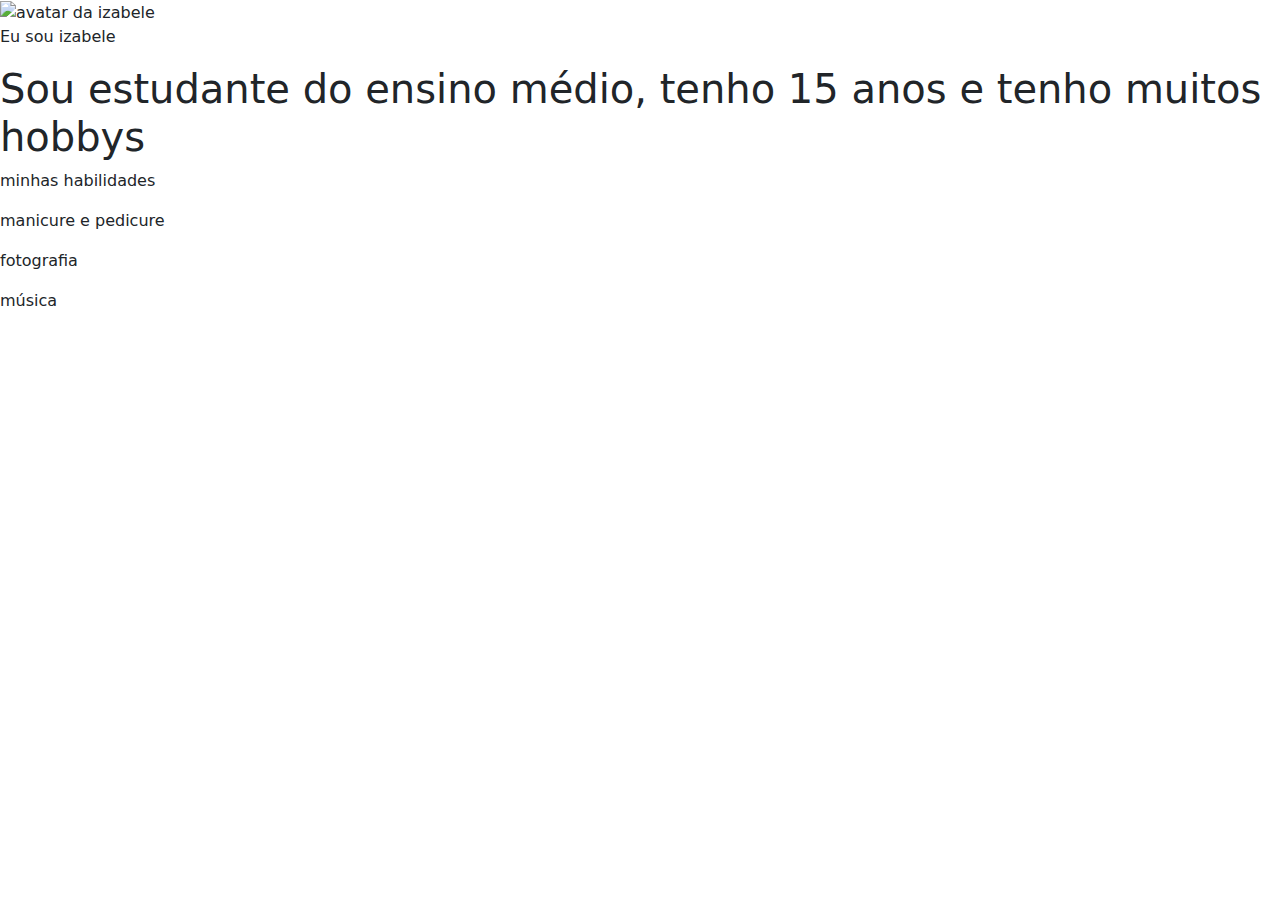
==== index.html @ 0c2451ad "Add files via upload" ====
<!DOCTYPE html>
<html lang="pt-br">
<head>
    <meta charset="UTF-8">
    <meta name="viewport" content="width=device-width, initial-scale=1.0">
    <link href="https://cdn.jsdelivr.net/npm/bootstrap@5.3.3/dist/css/bootstrap.min.css" rel="stylesheet" integrity="sha384-QWTKZyjpPEjISv5WaRU9OFeRpok6YctnYmDr5pNlyT2bRjXh0JMhjY6hW+ALEwIH"  crossorigin="anonymous"  />
  <link rel="stylesheet" href="style.css" />
    <title>Meu portfólio</title>
</head>
<body>
    <img src="img/12040173-Photoroom.png" alt="avatar da izabele" srcset="">
    <p>Eu sou izabele</p>
    <h1>Sou estudante do ensino médio, tenho 15 anos e tenho muitos hobbys</h1>
    <p>minhas habilidades</p>
    <div>
        <p>manicure e pedicure</p>
        <p>fotografia</p>
        <p>música</p>
    </div>
    
</body>
<body>
    <header class="container">
      <!-- código omitido -->
    </header>
  
  
    <script
      src="https://cdn.jsdelivr.net/npm/bootstrap@5.3.3/dist/js/bootstrap.bundle.min.js"
      integrity="sha384-YvpcrYf0tY3lHB60NNkmXc5s9fDVZLESaAA55NDzOxhy9GkcIdslK1eN7N6jIeHz"
      crossorigin="anonymous"
    ></script>
  </body>
</html>
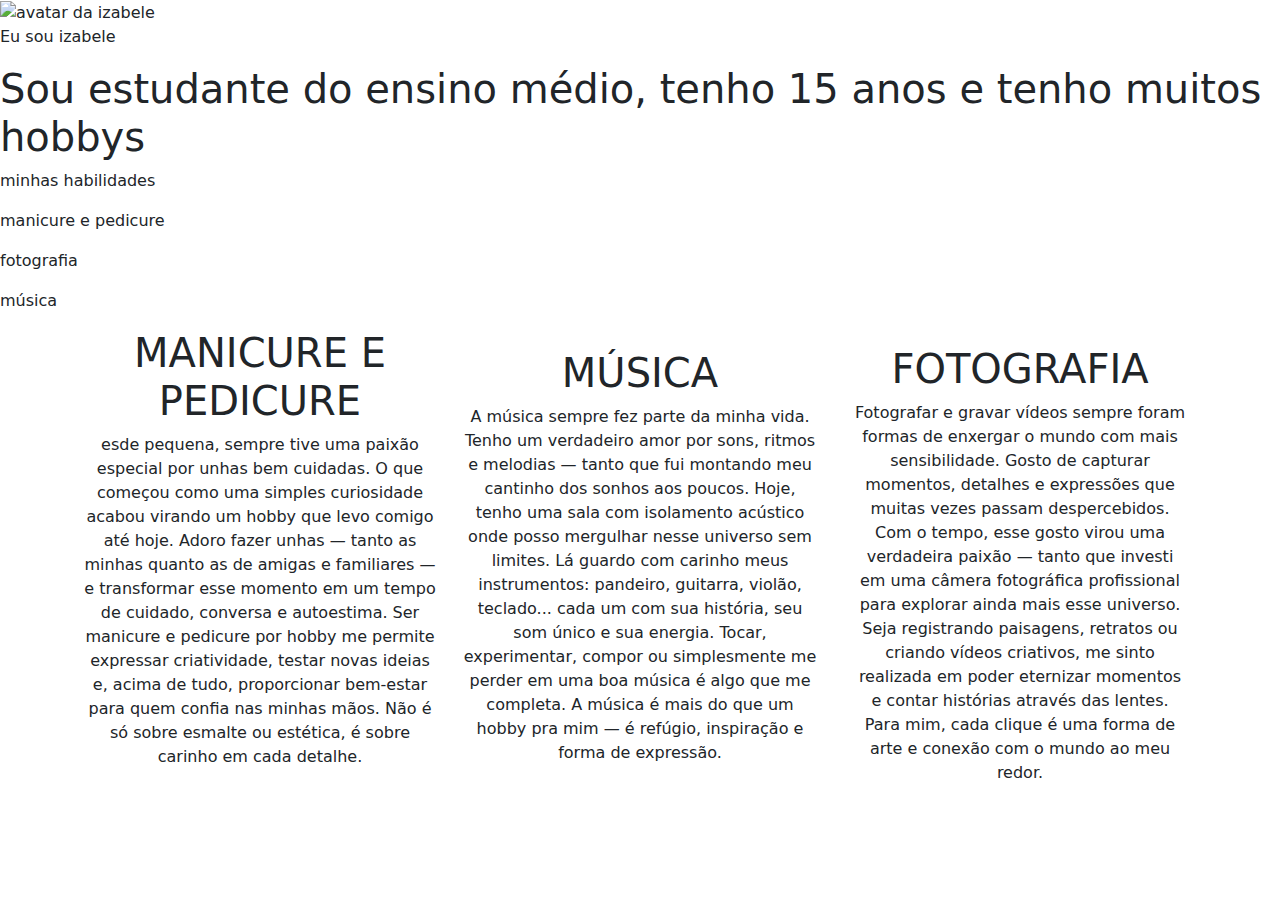
==== commit 8ad8f4ee: "Add files via upload" ====
--- a/index.html
+++ b/index.html
@@ -8,7 +8,7 @@
     <title>Meu portfólio</title>
 </head>
 <body>
-    <img src="img/12040173-Photoroom.png" alt="avatar da izabele" srcset="">
+    <img src= "img/images-Photoroom.png" alt="avatar da izabele" srcset="">
     <p>Eu sou izabele</p>
     <h1>Sou estudante do ensino médio, tenho 15 anos e tenho muitos hobbys</h1>
     <p>minhas habilidades</p>
@@ -31,4 +31,31 @@
       crossorigin="anonymous"
     ></script>
   </body>
+  <div class="container text-center">
+    <div class="row">
+      <div class="col align-self-start">
+      <h1>MANICURE E PEDICURE</h1> <p>esde pequena, sempre tive uma paixão especial por unhas bem cuidadas. O que começou como uma simples curiosidade acabou virando um hobby que levo comigo até hoje. Adoro fazer unhas — tanto as minhas quanto as de amigas e familiares — e transformar esse momento em um tempo de cuidado, conversa e autoestima.
+
+        Ser manicure e pedicure por hobby me permite expressar criatividade, testar novas ideias e, acima de tudo, proporcionar bem-estar para quem confia nas minhas mãos. Não é só sobre esmalte ou estética, é sobre carinho em cada detalhe.</p>
+      </div>
+      <div class="col align-self-center">
+        <div class="row">
+          <div class="col align-self-start">
+          </div>
+        <h1>MÚSICA</h1>
+        </div>
+        A música sempre fez parte da minha vida. Tenho um verdadeiro amor por sons, ritmos e melodias — tanto que fui montando meu cantinho dos sonhos aos poucos. Hoje, tenho uma sala com isolamento acústico onde posso mergulhar nesse universo sem limites. Lá guardo com carinho meus instrumentos: pandeiro, guitarra, violão, teclado... cada um com sua história, seu som único e sua energia.
+
+Tocar, experimentar, compor ou simplesmente me perder em uma boa música é algo que me completa. A música é mais do que um hobby pra mim — é refúgio, inspiração e forma de expressão.
+      </div>
+      <div class="col align-self-end">
+        <H1>FOTOGRAFIA</H1>
+        <div class="container text-center">
+          <div class="row align-items-start">
+            <div class="col">
+              Fotografar e gravar vídeos sempre foram formas de enxergar o mundo com mais sensibilidade. Gosto de capturar momentos, detalhes e expressões que muitas vezes passam despercebidos. Com o tempo, esse gosto virou uma verdadeira paixão — tanto que investi em uma câmera fotográfica profissional para explorar ainda mais esse universo.
+
+              Seja registrando paisagens, retratos ou criando vídeos criativos, me sinto realizada em poder eternizar momentos e contar histórias através das lentes. Para mim, cada clique é uma forma de arte e conexão com o mundo ao meu redor.
+            </div>
+          
 </html>
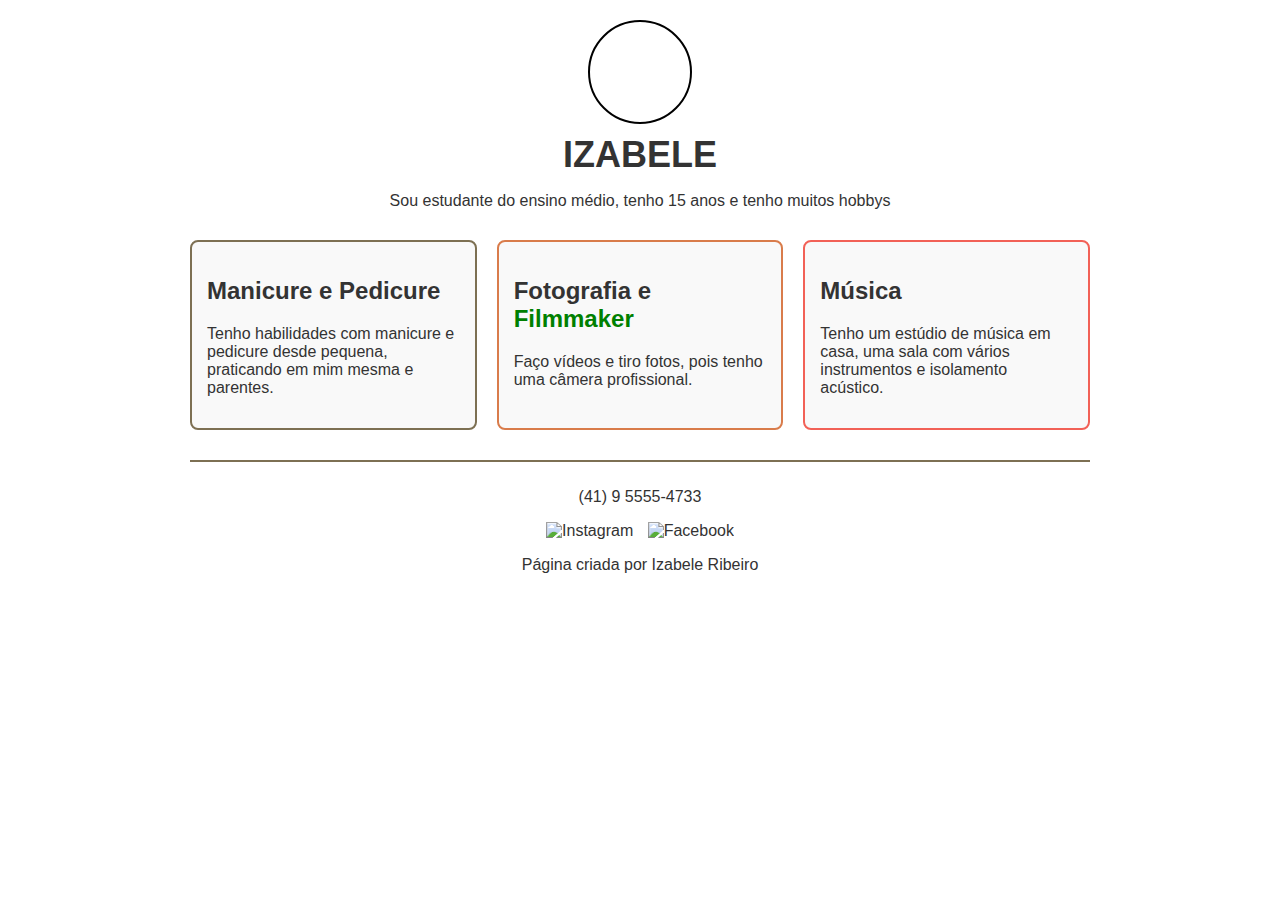
==== commit 3e2f3e70: "Add files via upload" ====
--- a/index.html
+++ b/index.html
@@ -1,61 +1,43 @@
-<!DOCTYPE html>
-<html lang="pt-br">
-<head>
-    <meta charset="UTF-8">
-    <meta name="viewport" content="width=device-width, initial-scale=1.0">
-    <link href="https://cdn.jsdelivr.net/npm/bootstrap@5.3.3/dist/css/bootstrap.min.css" rel="stylesheet" integrity="sha384-QWTKZyjpPEjISv5WaRU9OFeRpok6YctnYmDr5pNlyT2bRjXh0JMhjY6hW+ALEwIH"  crossorigin="anonymous"  />
-  <link rel="stylesheet" href="style.css" />
-    <title>Meu portfólio</title>
-</head>
-<body>
-    <img src= "img/images-Photoroom.png" alt="avatar da izabele" srcset="">
-    <p>Eu sou izabele</p>
-    <h1>Sou estudante do ensino médio, tenho 15 anos e tenho muitos hobbys</h1>
-    <p>minhas habilidades</p>
-    <div>
-        <p>manicure e pedicure</p>
-        <p>fotografia</p>
-        <p>música</p>
-    </div>
-    
-</body>
-<body>
-    <header class="container">
-      <!-- código omitido -->
-    </header>
-  
-  
-    <script
-      src="https://cdn.jsdelivr.net/npm/bootstrap@5.3.3/dist/js/bootstrap.bundle.min.js"
-      integrity="sha384-YvpcrYf0tY3lHB60NNkmXc5s9fDVZLESaAA55NDzOxhy9GkcIdslK1eN7N6jIeHz"
-      crossorigin="anonymous"
-    ></script>
-  </body>
-  <div class="container text-center">
-    <div class="row">
-      <div class="col align-self-start">
-      <h1>MANICURE E PEDICURE</h1> <p>esde pequena, sempre tive uma paixão especial por unhas bem cuidadas. O que começou como uma simples curiosidade acabou virando um hobby que levo comigo até hoje. Adoro fazer unhas — tanto as minhas quanto as de amigas e familiares — e transformar esse momento em um tempo de cuidado, conversa e autoestima.
-
-        Ser manicure e pedicure por hobby me permite expressar criatividade, testar novas ideias e, acima de tudo, proporcionar bem-estar para quem confia nas minhas mãos. Não é só sobre esmalte ou estética, é sobre carinho em cada detalhe.</p>
-      </div>
-      <div class="col align-self-center">
-        <div class="row">
-          <div class="col align-self-start">
-          </div>
-        <h1>MÚSICA</h1>
-        </div>
-        A música sempre fez parte da minha vida. Tenho um verdadeiro amor por sons, ritmos e melodias — tanto que fui montando meu cantinho dos sonhos aos poucos. Hoje, tenho uma sala com isolamento acústico onde posso mergulhar nesse universo sem limites. Lá guardo com carinho meus instrumentos: pandeiro, guitarra, violão, teclado... cada um com sua história, seu som único e sua energia.
-
-Tocar, experimentar, compor ou simplesmente me perder em uma boa música é algo que me completa. A música é mais do que um hobby pra mim — é refúgio, inspiração e forma de expressão.
-      </div>
-      <div class="col align-self-end">
-        <H1>FOTOGRAFIA</H1>
-        <div class="container text-center">
-          <div class="row align-items-start">
-            <div class="col">
-              Fotografar e gravar vídeos sempre foram formas de enxergar o mundo com mais sensibilidade. Gosto de capturar momentos, detalhes e expressões que muitas vezes passam despercebidos. Com o tempo, esse gosto virou uma verdadeira paixão — tanto que investi em uma câmera fotográfica profissional para explorar ainda mais esse universo.
-
-              Seja registrando paisagens, retratos ou criando vídeos criativos, me sinto realizada em poder eternizar momentos e contar histórias através das lentes. Para mim, cada clique é uma forma de arte e conexão com o mundo ao meu redor.
-            </div>
-          
-</html>
+
+<!DOCTYPE html>
+<html lang="pt-BR">
+<head>
+  <meta charset="UTF-8">
+  <meta name="viewport" content="width=device-width, initial-scale=1.0">
+  <title>Izabele</title>
+  <link rel="stylesheet" href="style.css">
+</head>
+<body>
+  <div class="container">
+    <header>
+      <div class="profile-pic"></div>
+      <h1>IZABELE</h1>
+      <p>Sou estudante do ensino médio, tenho 15 anos e tenho muitos hobbys</p>
+    </header>
+
+    <section class="hobbies">
+      <div class="hobby" id="manicure">
+        <h2>Manicure e Pedicure</h2>
+        <p>Tenho habilidades com manicure e pedicure desde pequena, praticando em mim mesma e parentes.</p>
+      </div>
+      <div class="hobby" id="foto">
+        <h2>Fotografia e <span class="green">Filmmaker</span></h2>
+        <p>Faço vídeos e tiro fotos, pois tenho uma câmera profissional.</p>
+      </div>
+      <div class="hobby" id="musica">
+        <h2>Música</h2>
+        <p>Tenho um estúdio de música em casa, uma sala com vários instrumentos e isolamento acústico.</p>
+      </div>
+    </section>
+
+    <footer>
+      <p>(41) 9 5555-4733</p>
+      <div class="icons">
+        <img src="https://cdn-icons-png.flaticon.com/512/174/174855.png" alt="Instagram">
+        <img src="https://cdn-icons-png.flaticon.com/512/733/733547.png" alt="Facebook">
+      </div>
+      <p>Página criada por Izabele Ribeiro</p>
+    </footer>
+  </div>
+</body>
+</html>
--- a/style.css
+++ b/style.css
@@ -0,0 +1,73 @@
+
+body {
+  margin: 0;
+  font-family: Arial, sans-serif;
+  background-color: white;
+  color: #333;
+}
+
+.container {
+  max-width: 900px;
+  margin: 0 auto;
+  padding: 20px;
+}
+
+header {
+  text-align: center;
+  margin-bottom: 30px;
+}
+
+.profile-pic {
+  width: 100px;
+  height: 100px;
+  border: 2px solid black;
+  border-radius: 50%;
+  margin: 0 auto 10px;
+}
+
+h1 {
+  font-size: 36px;
+  margin: 0;
+}
+
+.hobbies {
+  display: flex;
+  gap: 20px;
+  justify-content: space-between;
+  margin-bottom: 30px;
+}
+
+.hobby {
+  flex: 1;
+  border: 2px solid;
+  padding: 15px;
+  border-radius: 8px;
+  background-color: #f9f9f9;
+}
+
+#manicure {
+  border-color: #7d7053;
+}
+
+#foto {
+  border-color: #d97c4b;
+}
+
+#musica {
+  border-color: #f26157;
+}
+
+.green {
+  color: green;
+}
+
+footer {
+  text-align: center;
+  border-top: 2px solid #7d7053;
+  padding-top: 10px;
+}
+
+.icons img {
+  width: 24px;
+  margin: 0 5px;
+}
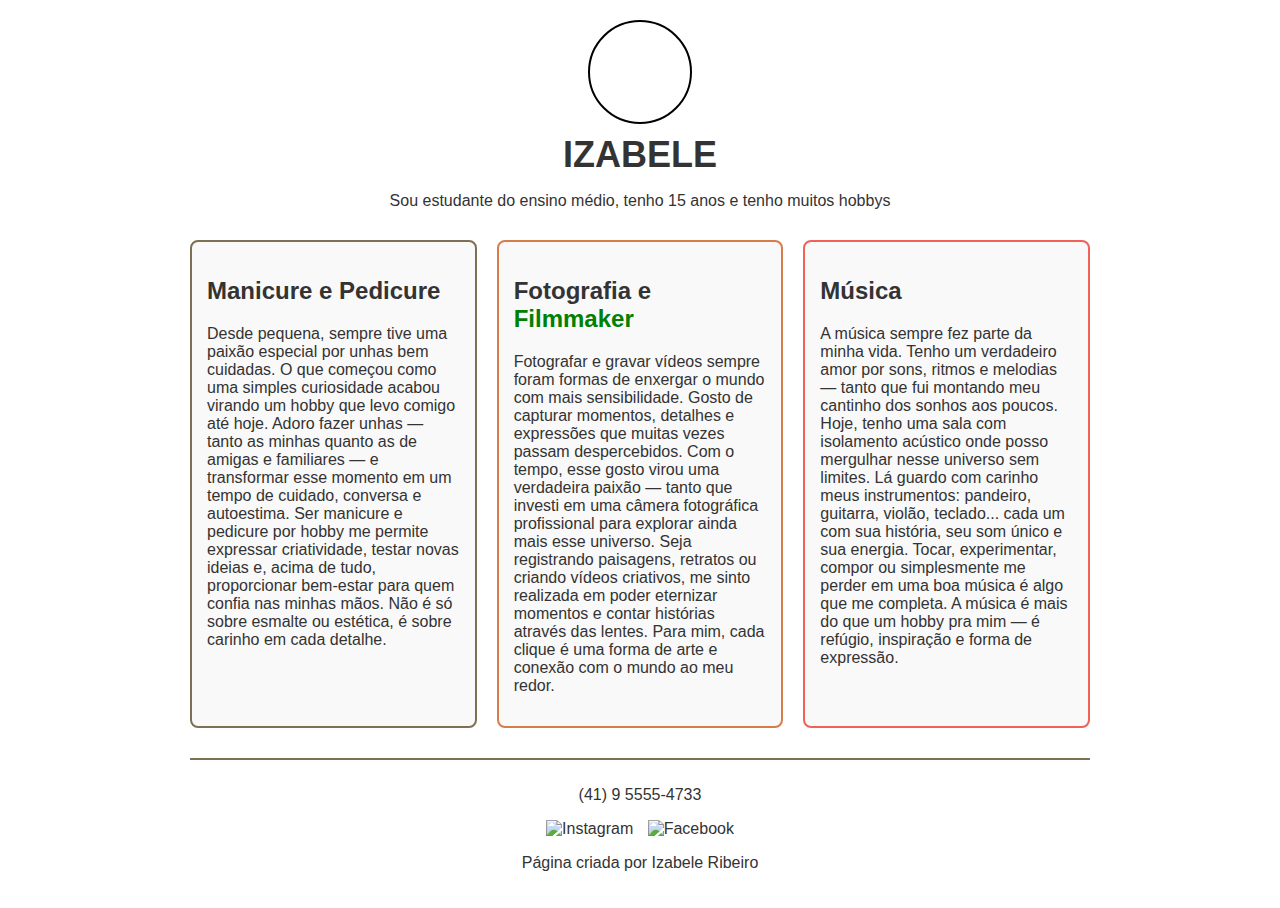
==== commit 29794b6a: "Update index.html" ====
--- a/index.html
+++ b/index.html
@@ -18,15 +18,21 @@
     <section class="hobbies">
       <div class="hobby" id="manicure">
         <h2>Manicure e Pedicure</h2>
-        <p>Tenho habilidades com manicure e pedicure desde pequena, praticando em mim mesma e parentes.</p>
+        <p>Desde pequena, sempre tive uma paixão especial por unhas bem cuidadas. O que começou como uma simples curiosidade acabou virando um hobby que levo comigo até hoje. Adoro fazer unhas — tanto as minhas quanto as de amigas e familiares — e transformar esse momento em um tempo de cuidado, conversa e autoestima.
+
+Ser manicure e pedicure por hobby me permite expressar criatividade, testar novas ideias e, acima de tudo, proporcionar bem-estar para quem confia nas minhas mãos. Não é só sobre esmalte ou estética, é sobre carinho em cada detalhe.</p>
       </div>
       <div class="hobby" id="foto">
         <h2>Fotografia e <span class="green">Filmmaker</span></h2>
-        <p>Faço vídeos e tiro fotos, pois tenho uma câmera profissional.</p>
+        <p>Fotografar e gravar vídeos sempre foram formas de enxergar o mundo com mais sensibilidade. Gosto de capturar momentos, detalhes e expressões que muitas vezes passam despercebidos. Com o tempo, esse gosto virou uma verdadeira paixão — tanto que investi em uma câmera fotográfica profissional para explorar ainda mais esse universo.
+
+Seja registrando paisagens, retratos ou criando vídeos criativos, me sinto realizada em poder eternizar momentos e contar histórias através das lentes. Para mim, cada clique é uma forma de arte e conexão com o mundo ao meu redor.</p>
       </div>
       <div class="hobby" id="musica">
         <h2>Música</h2>
-        <p>Tenho um estúdio de música em casa, uma sala com vários instrumentos e isolamento acústico.</p>
+        <p>A música sempre fez parte da minha vida. Tenho um verdadeiro amor por sons, ritmos e melodias — tanto que fui montando meu cantinho dos sonhos aos poucos. Hoje, tenho uma sala com isolamento acústico onde posso mergulhar nesse universo sem limites. Lá guardo com carinho meus instrumentos: pandeiro, guitarra, violão, teclado... cada um com sua história, seu som único e sua energia.
+
+Tocar, experimentar, compor ou simplesmente me perder em uma boa música é algo que me completa. A música é mais do que um hobby pra mim — é refúgio, inspiração e forma de expressão.</p>
       </div>
     </section>
 
